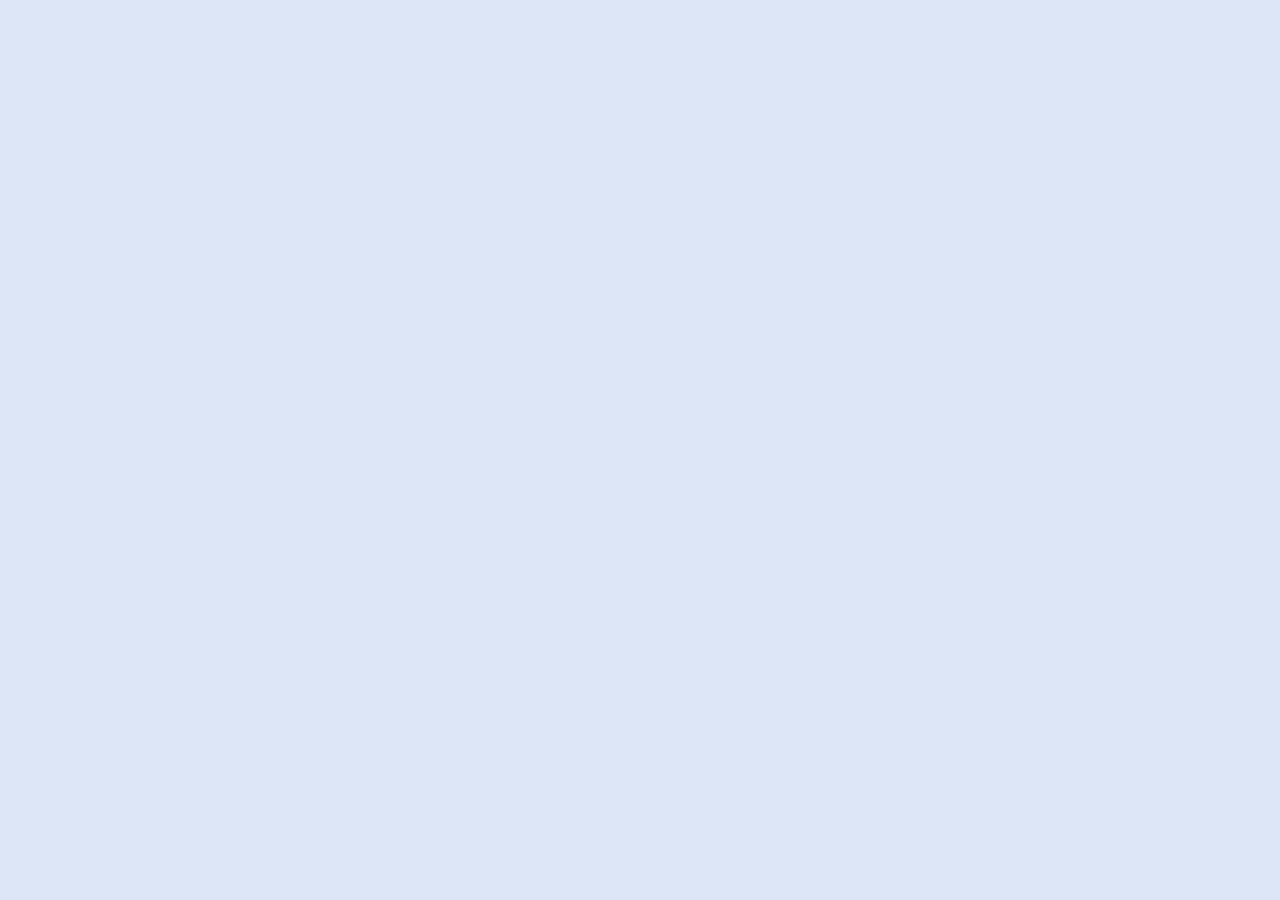
==== pricing-flex.html @ 4db627be "completed cv-flex" ====
<!DOCTYPE html>
<html lang="en">
<head>
    <link rel="stylesheet" href="./css/reset.css">
    <meta charset="UTF-8">
    <meta name="viewport" content="width=device-width, initial-scale=1.0">
    <link rel="stylesheet" href="./css/style.css">
    <title>pricing-flex</title>
</head>
<body>
    
</body>
</html>
---- css/style.css ----
* {
    margin: 0;
    padding: 0;
    box-sizing: border-box;
}

html{
    font-size: 62.5%;
}

body{
    font-size: 62.5%;
    background-color: rgba(93, 129, 205, 0.2);
    font-family: system-ui, -apple-system, BlinkMacSystemFont, 'Segoe UI', Roboto, Oxygen, Ubuntu, Cantarell, 'Open Sans', 'Helvetica Neue', sans-serif;
}

/* start css index.html */
.main{
    margin: 0 auto;
    background-color: rgb(253, 253, 233);
    min-height: 150px;
    max-height: 300px;
    min-width: 150px;
    max-width: 600px;
    
}

.main h1{
    color: rgb(188, 154, 31);
    font-size: 2rem;
    text-transform: uppercase;
    font-weight: bold;
    padding: 0.62rem;
    text-align: center;
}

.main ul{
    padding-left: 70px;
}

.main li a{
    text-decoration: none;
    font-size: 20px ;
    font-weight: bold;
    color: black;
}

/* cv-flex */
.wrapper{
    --primary-color-cv: rgb(49 75 55);
    --second-color-cv: rgb(83 125 93);

    display: flex;
    width: 80vw;
    margin: 3rem auto;
    font-size: 1.6rem;
}

.sidebar{
    flex: 2;
    color: white;
}

.profile{
    padding: 2rem 3rem;
    background-color: var(--second-color-cv);
}

.avt-flex{
    text-align: center;
} 
.avt{
    border-radius: 50%;
    width: 20rem;
    text-align: center;
    margin-bottom: 2rem;
}

.name{
    text-align: center;
}

.name h1{
    margin-bottom: 0.5rem;
    font-size: 2.5rem;
    font-weight: 700;
    text-transform: uppercase;
    line-height: 1.4;
}
.name span{
    font-size: 2rem;
    font-weight: 500;
}

.render{
    /* height: 20rem; */
    background-color: var(--primary-color-cv);
    display: flex;
    flex-direction: column;
    justify-content: space-around;
    padding: 2rem;

}

.render-item, .render li{
    padding: 0.5rem;
    align-items: center;
    line-height: 1.4;
}

i.icon-render {
    padding-right: 0.5rem;
    min-width: 2rem;
}

.layout-render{
    background-color: var(--primary-color-cv);
    display: flex;
    align-items: center;
}

.layout-render::after{
    content: "";
    height: 2px;
    background-color: var(--second-color-cv);
    flex: 1;
    margin-right: 2rem;
}
.layout-render .text-editor{
  
    border-radius: 48px;
    padding: 6px 12px;
    margin: 0 1rem 0 2rem;
    background-color: var(--second-color-cv);
    font-weight: 700;
    font-size: 2rem;
}


.container-cv{
    display: flex;
    flex-direction: column;
    flex: 3;
    padding: 3rem;
    background-color: #fff;
}

.cv-header{
    text-align: center;
}

.cv-header>h1 {
    font-weight: 700;
    font-size: 32px;
}

.cv-header p{
    margin: 5px 0 32px;
}

.section{
    border-bottom: 2px solid black;
    line-height: 2.4;
    font-weight: bold;
}

.job-title{
    text-align: justify;
    font-weight: 700;
    padding-top: 16px;
}

.job-title h3 {
    display: inline-block;
}
.full-width{
    display: inline-block;
    width: 100%;
}

ul{
    line-height: 1.4;
    text-align: justify;
    padding-left: 22px;
    margin-top: 0;
}
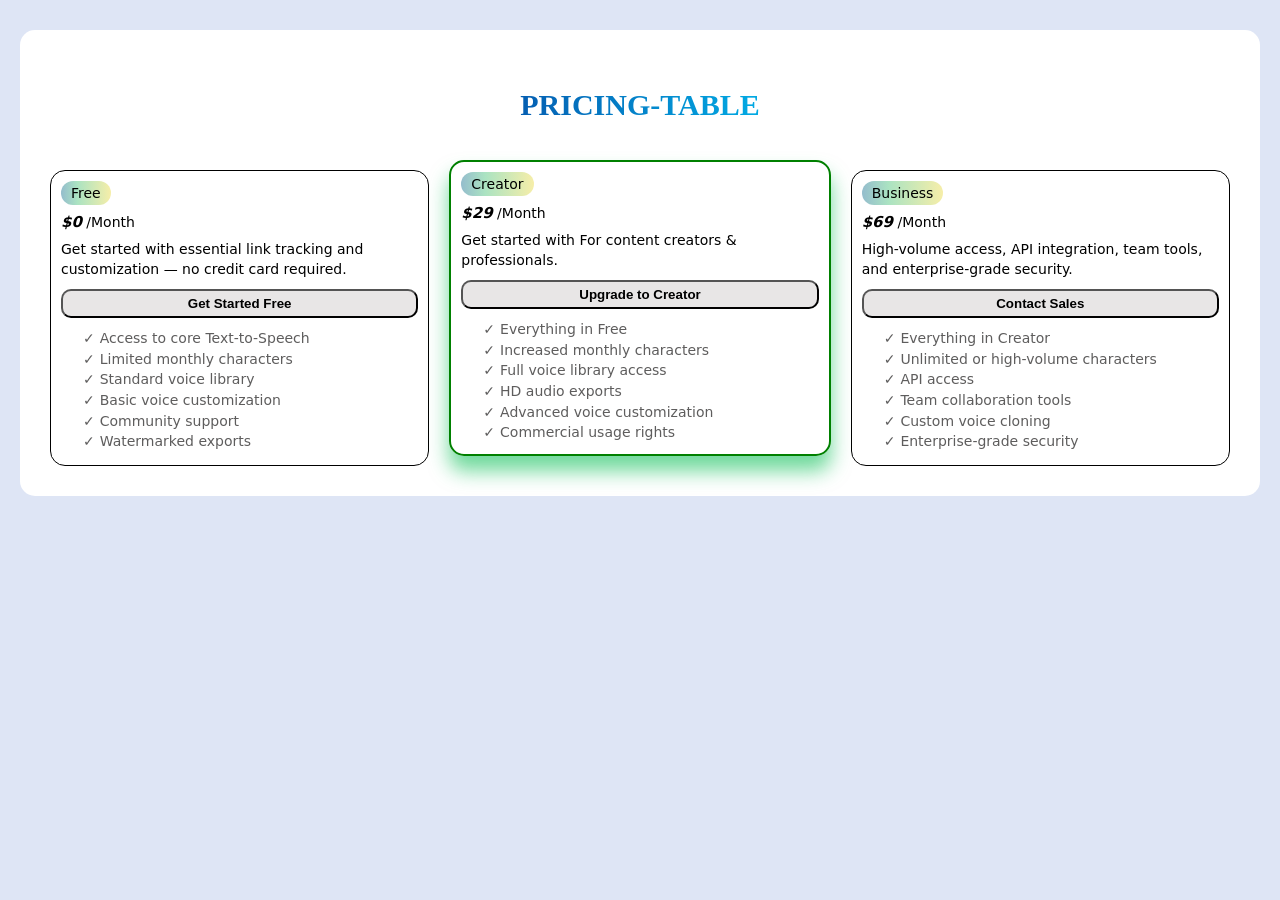
==== commit f3f8e3dc: "completed pricing-flex" ====
--- a/pricing-flex.html
+++ b/pricing-flex.html
@@ -1,13 +1,85 @@
 <!DOCTYPE html>
 <html lang="en">
-<head>
-    <link rel="stylesheet" href="./css/reset.css">
-    <meta charset="UTF-8">
-    <meta name="viewport" content="width=device-width, initial-scale=1.0">
-    <link rel="stylesheet" href="./css/style.css">
-    <title>pricing-flex</title>
-</head>
-<body>
-    
-</body>
+    <head>
+        <link rel="stylesheet" href="./css/reset.css">
+        <meta charset="UTF-8">
+        <meta name="viewport" content="width=device-width, initial-scale=1.0">
+        <link rel="stylesheet" href="./css/style.css">
+        <title>pricing-flex</title>
+    </head>
+    <body>
+        <!DOCTYPE html>
+<html lang="en">
+    <head>
+        <meta charset="UTF-8">
+        <meta name="viewport" content="width=device-width, initial-scale=1.0">
+        <link rel="stylesheet" href="./css/reset.css">
+        <link rel="stylesheet" href="./css/style.css">
+        <title>Pricing-table</title>
+    </head>
+    <body>
+        <div class="container">
+            <h1>Pricing-table</h1>
+            <div class="pricing">
+                <!-- table1 -->
+                <div class="card">
+                    <div class="badge">Free</div>
+                    <h2 class="cost">
+                        <span>$0</span>
+                        /Month
+                    </h2>
+                    <p class="desc">Get started with essential link tracking and customization — no credit card required.</p>
+                    <button class="btn">Get Started Free</button>
+                    <ul class="features">
+                        <li>Access to core Text-to-Speech</li>
+                        <li>Limited monthly characters</li>
+                        <li>Standard voice library</li>
+                        <li>Basic voice customization</li>
+                        <li>Community support</li>
+                        <li>Watermarked exports</li>
+                    </ul>
+                </div>
+
+                <!-- table2 -->        
+                <div class="card">
+                    <div class="badge">Creator</div>
+                    <h2 class="cost">
+                        <span>$29</span>
+                        /Month
+                    </h2>
+                    <p class="desc">Get started with For content creators & professionals.</p>
+                    <button class="btn">Upgrade to Creator</button>
+                    <ul class="features">
+                        <li>Everything in Free</li>
+                        <li>Increased monthly characters</li>
+                        <li>Full voice library access</li>
+                        <li>HD audio exports</li>
+                        <li>Advanced voice customization</li>
+                        <li>Commercial usage rights</li>
+                    </ul>
+                </div>
+
+                <!-- table3 -->
+                <div class="card">
+                    <div class="badge">Business</div>
+                    <h2 class="cost">
+                        <span>$69</span>
+                        /Month
+                    </h2>
+                    <p class="desc">High-volume access, API integration, team tools, and enterprise-grade security.</p>
+                    <button class="btn">Contact Sales</button>
+                    <ul class="features">
+                        <li>Everything in Creator</li>
+                        <li>Unlimited or high-volume characters</li>
+                        <li>API access</li>
+                        <li>Team collaboration tools</li>
+                        <li>Custom voice cloning</li>
+                        <li>Enterprise-grade security</li>
+                    </ul>
+                </div>
+            </div>      
+        </div>  
+    </body>
+</html>
+    </body>
 </html>
--- a/css/style.css
+++ b/css/style.css
@@ -93,7 +93,6 @@
 }
 
 .render{
-    /* height: 20rem; */
     background-color: var(--primary-color-cv);
     display: flex;
     flex-direction: column;
@@ -184,3 +183,102 @@
     padding-left: 22px;
     margin-top: 0;
 }
+   
+
+/* pricing-flex */
+.container{
+    font-size: 1.6rem;
+    max-width: 100vw;
+    max-height: 100vh;
+    margin: 3rem 2rem;
+    background-color: #fff;
+    border-radius: 15px;
+    padding: 3rem;
+}
+
+.container h1{
+    font-size: 3rem;
+    text-align: center;
+    text-transform: uppercase;
+    font-weight: bold;
+    color: #e5a80d;
+    font-family: 'Times New Roman', Times, serif;
+    margin-bottom: 2rem;
+    padding: 3rem;
+}
+
+@supports(background-clip: text) or (-webkit-background-clip: text){
+   .container h1{
+        background-color: #020024;
+        background: linear-gradient(90deg, rgba(2, 0, 36, 1) 0%, rgba(9, 9, 121, 1) 17%, rgba(0, 207, 252, 1) 70%, rgba(0, 212, 255, 1) 100%);
+        color: transparent;
+        background-clip: text;
+        -webkit-background-clip: text;
+    }
+}
+
+.pricing{
+    display: flex;
+    gap: 2rem;
+}
+
+.card{
+    display: flex;
+    flex-direction: column;
+    flex: 1;
+    font-size: 1.4rem;
+    padding: 1rem;
+    border: 1px solid black;
+    border-radius: 15px;
+    align-items:flex-start;
+    gap: 1rem
+}
+
+
+.badge{
+    padding: 5px 10px;
+    border-radius: 1.5rem;
+    background: #2A7B9B;
+    background: linear-gradient(90deg, rgba(42, 123, 155, 0.5) 0%, rgba(87, 199, 133, 0.5) 33%, rgba(237, 221, 83, 0.5) 100%);    
+}
+
+.cost span{
+    font-size: 1.5rem;
+    font-weight: 700;
+    font-style: italic;
+}
+
+.desc{
+    line-height: 1.4;
+}
+
+.card .btn{
+    text-align: center;
+    padding: 0.5rem 1rem;
+    width: 100%;
+    border-radius: 10px;
+    font-weight: 600;
+    background-color: #e8e6e6;
+}
+.features{
+    list-style: none;
+}
+
+.features li{
+    margin: 0.1rem 0;
+    color: #5e5d5d;
+}
+.card:nth-child(2){
+    box-shadow: 0 15px 20px rgba(15, 192, 89, 0.6);
+    transform: translateY(-10px);
+    border: 2px solid green;
+}
+
+.card:hover{
+    box-shadow: 0 5px 15px rgba(0, 0, 0, 1);
+}
+
+.features li::before{
+    content: "✓";
+    padding-right: 0.5rem;
+}
--- a/css/style.css
+++ b/css/style.css
@@ -93,7 +93,6 @@
 }
 
 .render{
-    /* height: 20rem; */
     background-color: var(--primary-color-cv);
     display: flex;
     flex-direction: column;
@@ -184,3 +183,102 @@
     padding-left: 22px;
     margin-top: 0;
 }
+   
+
+/* pricing-flex */
+.container{
+    font-size: 1.6rem;
+    max-width: 100vw;
+    max-height: 100vh;
+    margin: 3rem 2rem;
+    background-color: #fff;
+    border-radius: 15px;
+    padding: 3rem;
+}
+
+.container h1{
+    font-size: 3rem;
+    text-align: center;
+    text-transform: uppercase;
+    font-weight: bold;
+    color: #e5a80d;
+    font-family: 'Times New Roman', Times, serif;
+    margin-bottom: 2rem;
+    padding: 3rem;
+}
+
+@supports(background-clip: text) or (-webkit-background-clip: text){
+   .container h1{
+        background-color: #020024;
+        background: linear-gradient(90deg, rgba(2, 0, 36, 1) 0%, rgba(9, 9, 121, 1) 17%, rgba(0, 207, 252, 1) 70%, rgba(0, 212, 255, 1) 100%);
+        color: transparent;
+        background-clip: text;
+        -webkit-background-clip: text;
+    }
+}
+
+.pricing{
+    display: flex;
+    gap: 2rem;
+}
+
+.card{
+    display: flex;
+    flex-direction: column;
+    flex: 1;
+    font-size: 1.4rem;
+    padding: 1rem;
+    border: 1px solid black;
+    border-radius: 15px;
+    align-items:flex-start;
+    gap: 1rem
+}
+
+
+.badge{
+    padding: 5px 10px;
+    border-radius: 1.5rem;
+    background: #2A7B9B;
+    background: linear-gradient(90deg, rgba(42, 123, 155, 0.5) 0%, rgba(87, 199, 133, 0.5) 33%, rgba(237, 221, 83, 0.5) 100%);    
+}
+
+.cost span{
+    font-size: 1.5rem;
+    font-weight: 700;
+    font-style: italic;
+}
+
+.desc{
+    line-height: 1.4;
+}
+
+.card .btn{
+    text-align: center;
+    padding: 0.5rem 1rem;
+    width: 100%;
+    border-radius: 10px;
+    font-weight: 600;
+    background-color: #e8e6e6;
+}
+.features{
+    list-style: none;
+}
+
+.features li{
+    margin: 0.1rem 0;
+    color: #5e5d5d;
+}
+.card:nth-child(2){
+    box-shadow: 0 15px 20px rgba(15, 192, 89, 0.6);
+    transform: translateY(-10px);
+    border: 2px solid green;
+}
+
+.card:hover{
+    box-shadow: 0 5px 15px rgba(0, 0, 0, 1);
+}
+
+.features li::before{
+    content: "✓";
+    padding-right: 0.5rem;
+}
